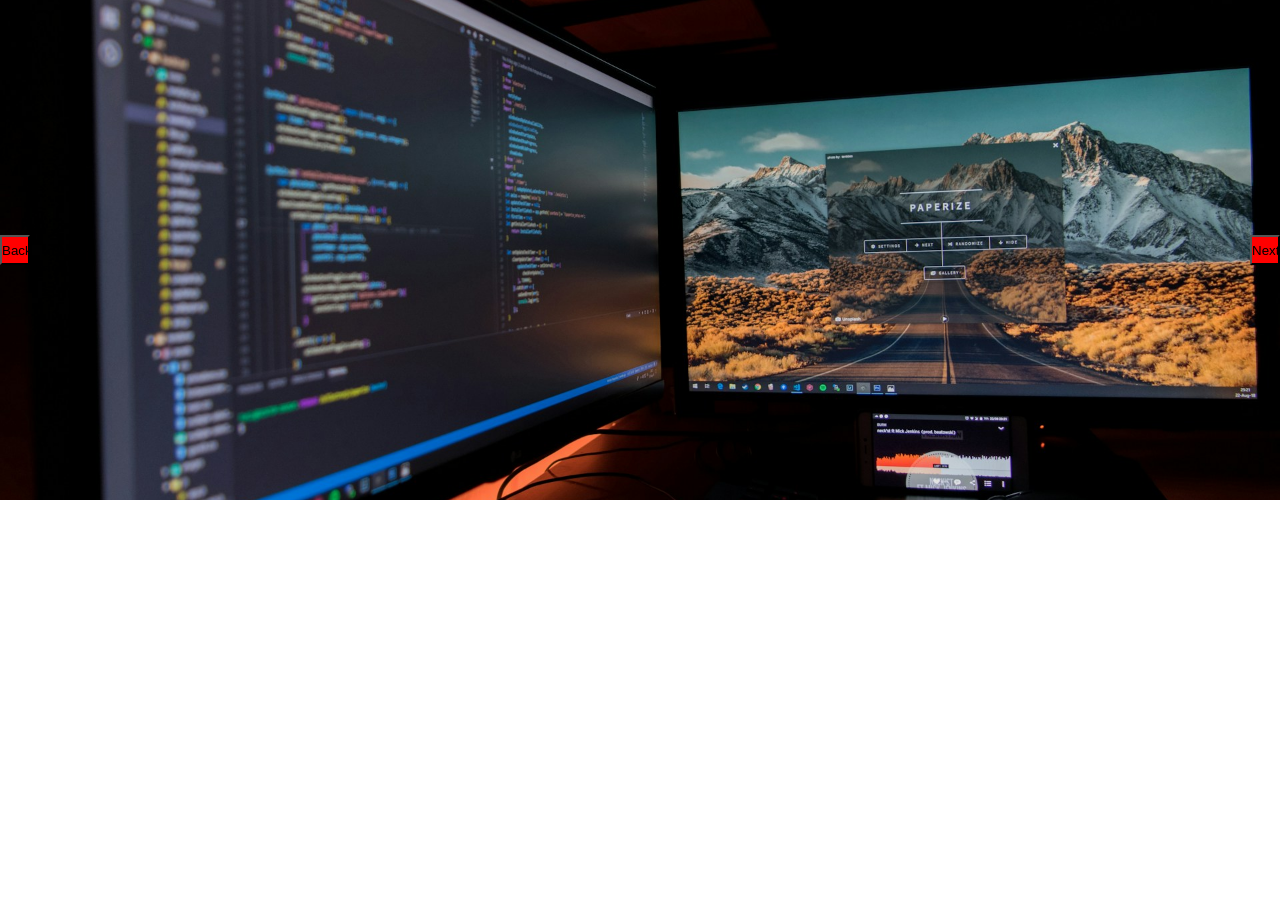
==== carousel_image/index.html @ 01ea5495 "Implementação inicial do carrossel de imagens com mudança automática usando o setInterval. O carrose" ====
<!DOCTYPE html>
<html lang="en">

<head>
    <meta charset="UTF-8">
    <meta name="viewport" content="width=device-width, initial-scale=1.0">
    <!-- LINK CSS -->
    <link rel="stylesheet" href="style.css">
    <title>Carousel</title>
</head>

<body>
    <div class="carrossel">
            <button type="button">Next</button>
            <button type="button">Back</button>
        <div class="imagens">
            <div class="img"></div>
            <div class="img"></div>
            <div class="img"></div>
        </div>
    </div>



    <!-- SCRIPT JS -->

    <script src="script.js"></script>
</body>

</html>
---- carousel_image/style.css ----
*{
    margin: 0;
    padding: 0;
    box-sizing: border-box;
}
.carrossel{
    width: 100vw;
    height: 500px;
    overflow: hidden;
    position: relative;
}

.carrossel button{
    width: 30px;
    height: 30px;
    background-color: red;
    position: absolute;
    z-index: 1000;
}
.carrossel button:nth-child(1){
    top: 50%;
    right: 0;
    transform: translateY(-50%);
}
.carrossel button:nth-child(2){
    top: 50%;
    left: 0;
    transform: translateY(-50%);
}
.carrossel .imagens{
    display: flex;
    width: 300vw;
    height: 100%;
    transition: transform 0.5s ease-in-out;
}
.carrossel .imagens .img{
    width: 100vw;
    height: 100%;
    background-repeat: no-repeat;
    background-position: center;
    background-size: cover;
}
.carrossel .imagens .img:nth-child(1){
    background-image: url(./img/banner-1.jpg);
}
.carrossel .imagens .img:nth-child(2){
    background-image: url(./img/banner-2.jpg);
}
.carrossel .imagens .img:nth-child(3){
    background-image: url(./img/banner-3.jpg);
}
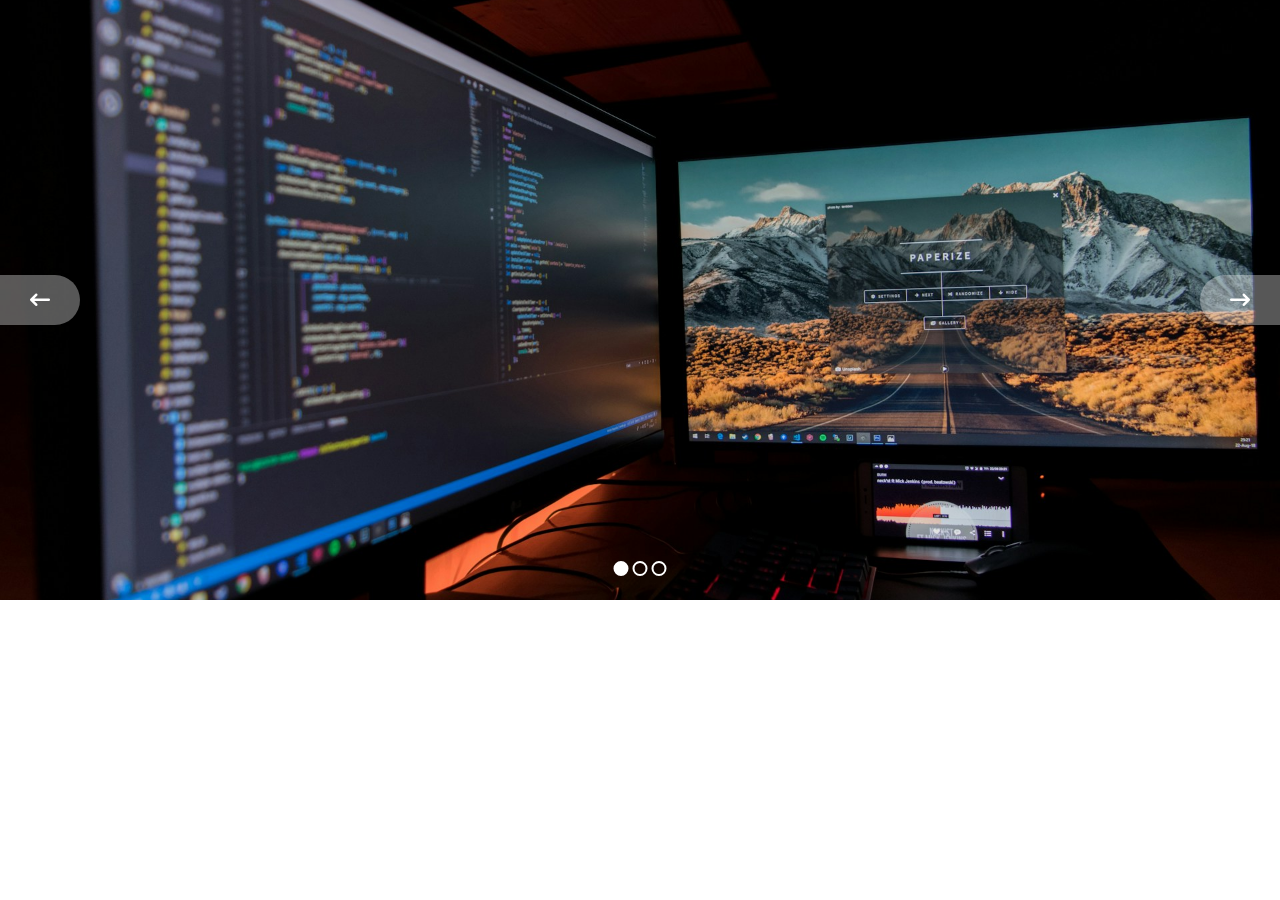
==== commit e9d1e58f: "Feat: Melhoria de controle de progresso implementada" ====
--- a/carousel_image/index.html
+++ b/carousel_image/index.html
@@ -5,25 +5,35 @@
     <meta charset="UTF-8">
     <meta name="viewport" content="width=device-width, initial-scale=1.0">
     <!-- LINK CSS -->
-    <link rel="stylesheet" href="style.css">
+     <link rel="stylesheet" href="style.css">
+    <!-- ICONS -->
+    <link rel="stylesheet" href="https://cdnjs.cloudflare.com/ajax/libs/font-awesome/6.5.0/css/all.min.css">
     <title>Carousel</title>
 </head>
 
 <body>
     <div class="carrossel">
-            <button type="button">Next</button>
-            <button type="button">Back</button>
+        <button type="button" id="btnNext" onClick="nextImg()">
+            <i class="fa-solid fa-arrow-right-long"></i>
+        </button>
+        <button type="button" id="btnBack" onclick="backImg()">
+            <i class="fa-solid fa-arrow-left-long"></i>
+        </button>
         <div class="imagens">
             <div class="img"></div>
             <div class="img"></div>
             <div class="img"></div>
+        </div>
+        <div class="controls">
+            <input type="radio" name="img" id="ctrl-1" class="ctrl">
+            <input type="radio" name="img" id="ctrl-2" class="ctrl">
+            <input type="radio" name="img" id="ctrl-3" class="ctrl">
         </div>
     </div>
 
 
 
     <!-- SCRIPT JS -->
-
     <script src="script.js"></script>
 </body>
 
--- a/carousel_image/style.css
+++ b/carousel_image/style.css
@@ -5,27 +5,38 @@
 }
 .carrossel{
     width: 100vw;
-    height: 500px;
+    height: 600px;
     overflow: hidden;
     position: relative;
 }
 
 .carrossel button{
-    width: 30px;
-    height: 30px;
-    background-color: red;
+    width: 80px;
+    height: 50px;
     position: absolute;
     z-index: 1000;
+    cursor: pointer;
+    display: flex;
+    justify-content: center;
+    align-items: center;
+    background: #ffffff57;
+    border: none;
 }
 .carrossel button:nth-child(1){
     top: 50%;
     right: 0;
     transform: translateY(-50%);
+    border-radius: 40px 0px 0px 40px;
 }
 .carrossel button:nth-child(2){
     top: 50%;
     left: 0;
     transform: translateY(-50%);
+    border-radius: 0px 40px 40px 0px;
+}
+.carrossel button i{
+    font-size: 20px;
+    color: #fff;
 }
 .carrossel .imagens{
     display: flex;
@@ -38,7 +49,7 @@
     height: 100%;
     background-repeat: no-repeat;
     background-position: center;
-    background-size: cover;
+    background-size:cover;
 }
 .carrossel .imagens .img:nth-child(1){
     background-image: url(./img/banner-1.jpg);
@@ -48,4 +59,23 @@
 }
 .carrossel .imagens .img:nth-child(3){
     background-image: url(./img/banner-3.jpg);
+}
+.carrossel .controls {
+    position: absolute;
+    z-index: 1000;
+    left: 50%;
+    transform: translateX(-50%);
+    bottom: 20px;
+}
+.carrossel .controls input[type="radio"] {
+    width: 15px;
+    height: 15px;
+    appearance: none;
+    border: 2px solid #fff;
+    border-radius: 50%;
+    background-color: transparent;
+    cursor: pointer;
+}
+.carrossel .controls input[type="radio"]:checked {
+    background-color: #fff;
 }
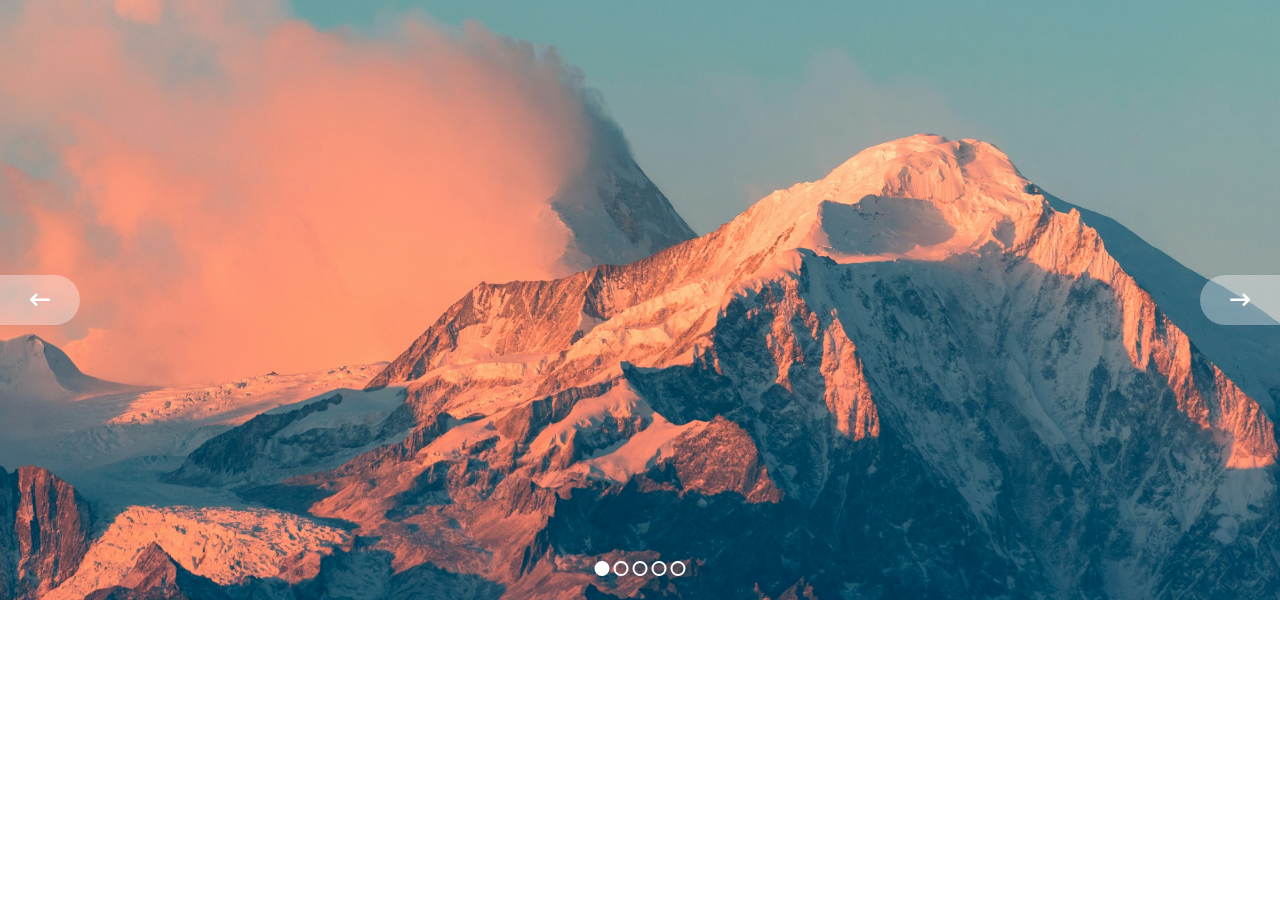
==== commit 019d2468: "Alteração das imagens do carrossel." ====
--- a/carousel_image/index.html
+++ b/carousel_image/index.html
@@ -23,11 +23,15 @@
             <div class="img"></div>
             <div class="img"></div>
             <div class="img"></div>
+            <div class="img"></div>
+            <div class="img"></div>
         </div>
         <div class="controls">
             <input type="radio" name="img" id="ctrl-1" class="ctrl">
             <input type="radio" name="img" id="ctrl-2" class="ctrl">
             <input type="radio" name="img" id="ctrl-3" class="ctrl">
+            <input type="radio" name="img" id="ctrl-4" class="ctrl">
+            <input type="radio" name="img" id="ctrl-5" class="ctrl">
         </div>
     </div>
 
--- a/carousel_image/style.css
+++ b/carousel_image/style.css
@@ -40,7 +40,7 @@
 }
 .carrossel .imagens{
     display: flex;
-    width: 300vw;
+    width: 500vw;
     height: 100%;
     transition: transform 0.5s ease-in-out;
 }
@@ -59,6 +59,12 @@
 }
 .carrossel .imagens .img:nth-child(3){
     background-image: url(./img/banner-3.jpg);
+}
+.carrossel .imagens .img:nth-child(4){
+    background-image: url(./img/banner-4.jpg);
+}
+.carrossel .imagens .img:nth-child(5){
+    background-image: url(./img/banner-5.jpg);
 }
 .carrossel .controls {
     position: absolute;
